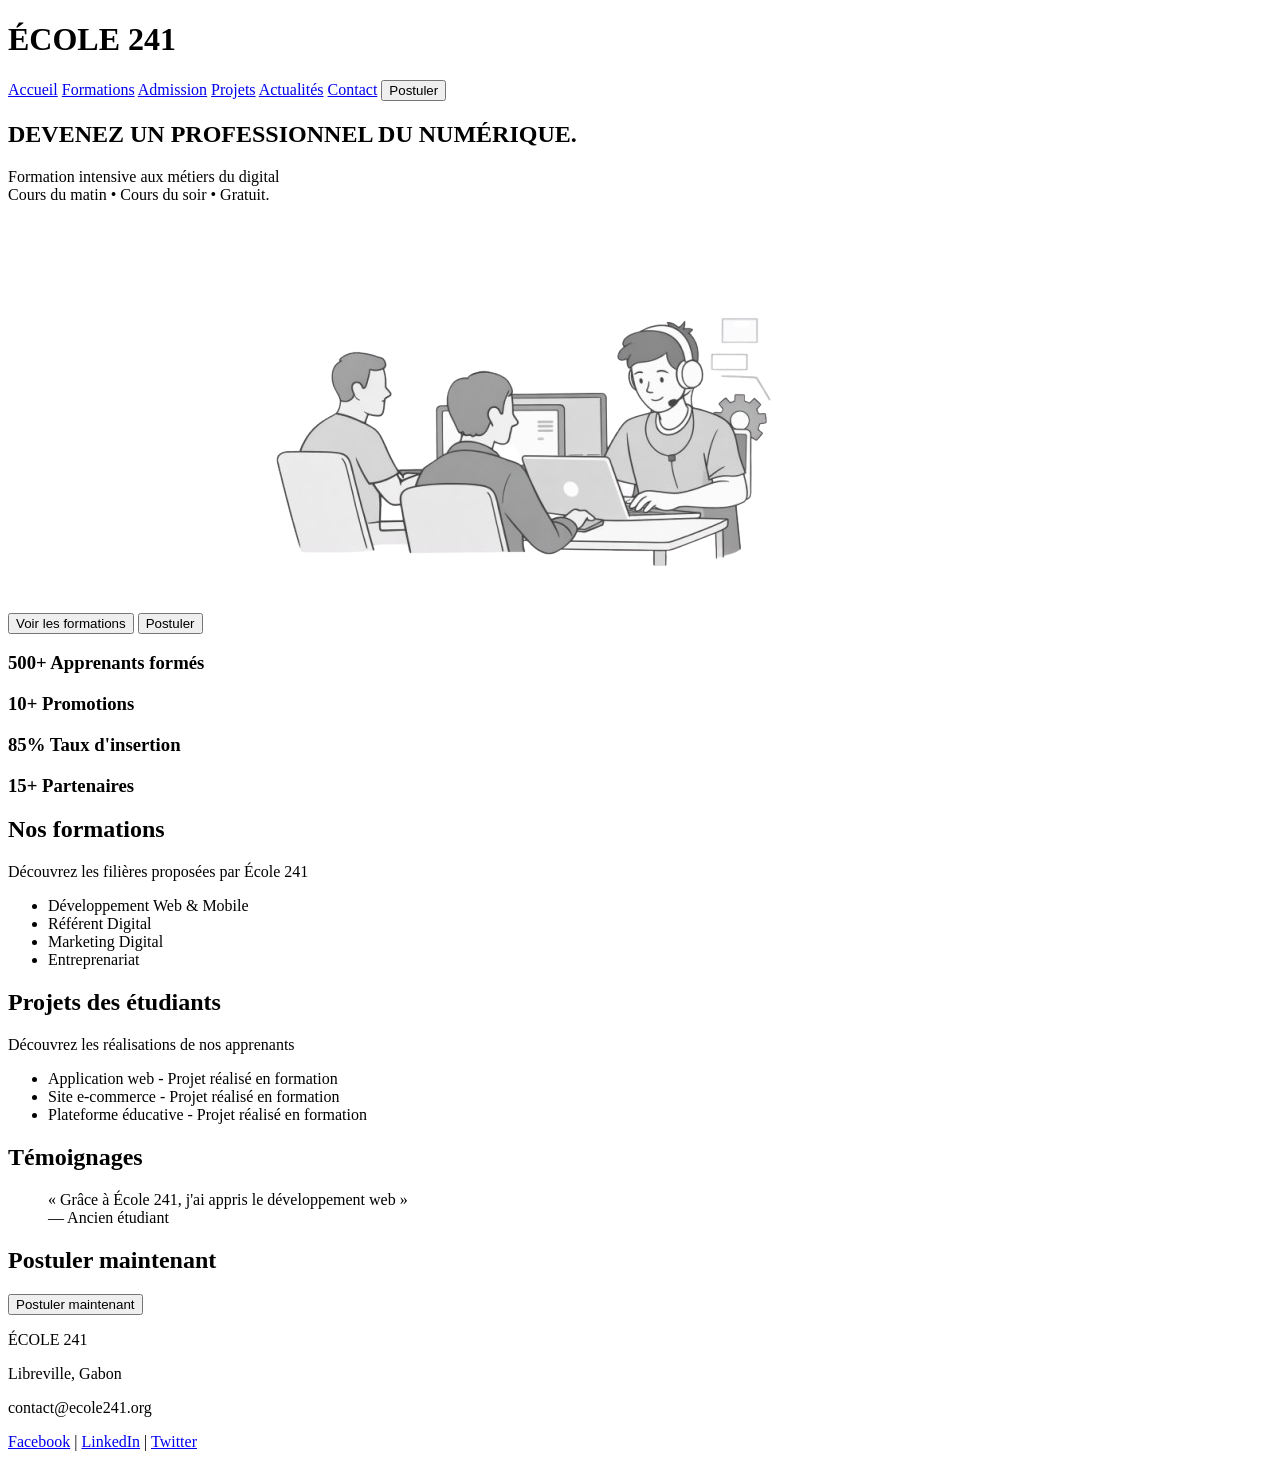
==== index.html @ 88de1d30 "Ajout des fichiers de la maquette et des styles" ====
<!DOCTYPE html>
<html lang="en">
<head>
    <meta charset="UTF-8">
    <meta name="viewport" content="width=device-width, initial-scale=1.0">
    <title>Document</title> <link rel="stylesheet" href="style.css">
</head>
<body>
     
    <!-- Header -->
    <header>
        <h1>ÉCOLE 241</h1>
        <nav>
            <a href="#">Accueil</a>
            <a href="Formations.html">Formations</a>
            <a href="#">Admission</a>
            <a href="#">Projets</a>
            <a href="#">Actualités</a>
            <a href="contact.html">Contact</a>
            <button>Postuler</button>
        </nav>
    </header>

    
    <section>
        <h2>DEVENEZ UN PROFESSIONNEL DU NUMÉRIQUE.</h2>
        <p>Formation intensive aux métiers du digital<br>Cours du matin • Cours du soir • Gratuit.</p>
        <button>Voir les formations</button>
        <button>Postuler</button>
        <img src="/image/Image_18_mars_2026__06_56_17-removebg-preview.png" alt="Illustration étudiants">
    </section>

    
    <section>
        <h3>500+ Apprenants formés</h3>
        <h3>10+ Promotions</h3>
        <h3>85% Taux d'insertion</h3>
        <h3>15+ Partenaires</h3>
    </section>

   
    <section>
        <h2>Nos formations</h2>
        <p>Découvrez les filières proposées par École 241</p>
        <ul>
            <li>Développement Web & Mobile</li>
            <li>Référent Digital</li>
            <li>Marketing Digital</li>
            <li>Entreprenariat</li>
        </ul>
    </section>

    
    <section>
        <h2>Projets des étudiants</h2>
        <p>Découvrez les réalisations de nos apprenants</p>
        <ul>
            <li>Application web - Projet réalisé en formation</li>
            <li>Site e-commerce - Projet réalisé en formation</li>
            <li>Plateforme éducative - Projet réalisé en formation</li>
        </ul>
    </section>

    
    <section>
        <h2>Témoignages</h2>
        <blockquote>
            « Grâce à École 241, j'ai appris le développement web »<br>
            — Ancien étudiant
        </blockquote>
    </section>

   
    <section>
        <h2>Postuler maintenant</h2>
        <button>Postuler maintenant</button>
    </section>

    <footer>
        <p>ÉCOLE 241</p>
        <p>Libreville, Gabon</p>
        <p>contact@ecole241.org</p>
        <p>
            <a href="#">Facebook</a> |
            <a href="#">LinkedIn</a> |
            <a href="#">Twitter</a>
        </p>
    </footer>

</body>
</html>
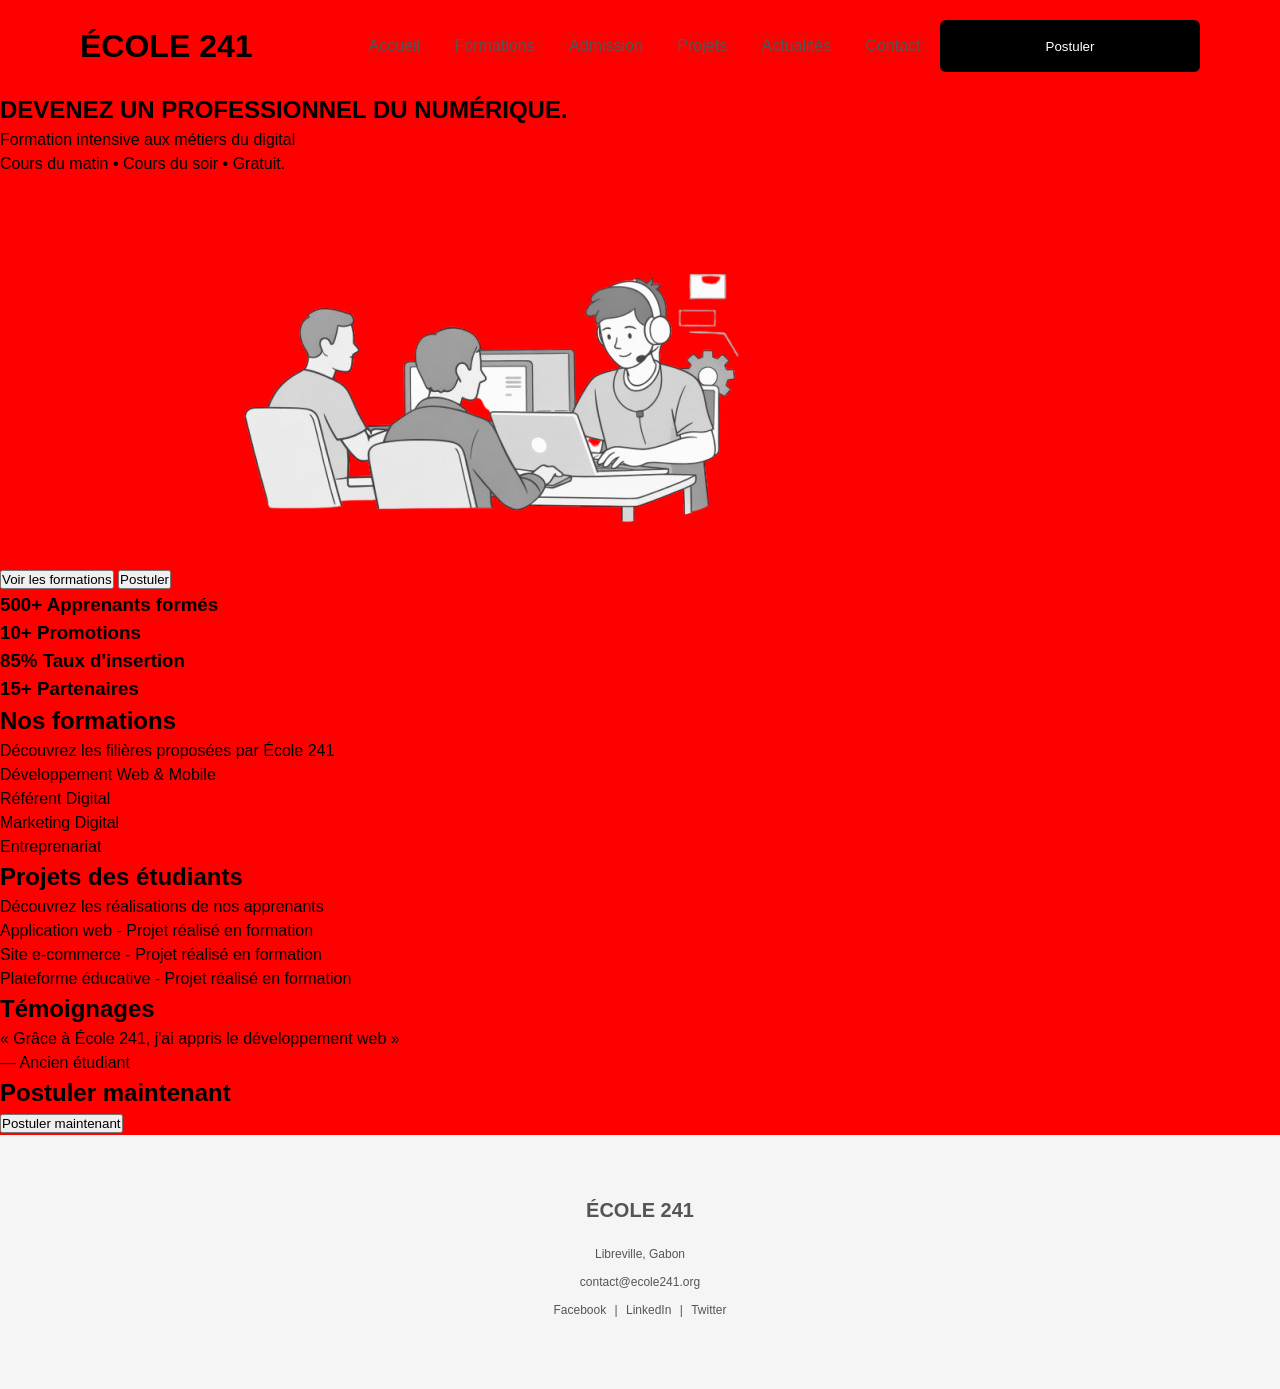
==== commit 37978e1d: "refresh index" ====
--- a/index.html
+++ b/index.html
@@ -27,7 +27,7 @@
         <p>Formation intensive aux métiers du digital<br>Cours du matin • Cours du soir • Gratuit.</p>
         <button>Voir les formations</button>
         <button>Postuler</button>
-        <img src="/image/Image_18_mars_2026__06_56_17-removebg-preview.png" alt="Illustration étudiants">
+        <img src="/image/Image_18_mars_2026__06_56_17-removebg-preview (3).png" alt="Illustration étudiants">
     </section>
 
     
--- a/style.css
+++ b/style.css
@@ -0,0 +1,252 @@
+body { background-color: red !important; }
+* {
+    margin: 0;
+    padding: 0;
+    box-sizing: border-box;
+}
+
+body {
+    font-family: Arial, sans-serif;
+    background-color: #FFFFFF;
+    color: #000000;
+    max-width: 1440px;
+    margin: 0 auto;
+    line-height: 1.5;
+}
+
+
+header {
+    display: flex;
+    justify-content: space-between;
+    align-items: center;
+    padding: 20px 80px;
+}
+
+header h1 {
+    font-weight: bold;
+}
+
+nav a {
+    margin: 0 15px;
+    text-decoration: none;
+    color: #555555;
+    font-size: 16px;
+}
+
+nav a:hover {
+    color: #000000;
+}
+
+nav button {
+    width: 260px;
+    height: 52px;
+    background-color: #000000;
+    color: #FFFFFF;
+    border-radius: 6px;
+    border: none;
+    cursor: pointer;
+}
+
+
+section.hero {
+    display: flex;
+    justify-content: space-between;
+    align-items: center;
+    padding: 80px;
+    gap: 40px;
+}
+
+section.hero h2 {
+    font-size: 28px;
+    font-weight: bold;
+    margin-bottom: 20px;
+}
+
+section.hero p {
+    font-size: 16px;
+    color: #555555;
+    margin-bottom: 20px;
+}
+
+section.hero button {
+    margin-top: 10px;
+    width: 260px;
+    height: 52px;
+    font-weight: 600;
+}
+
+
+section.stats {
+    display: grid;
+    grid-template-columns: repeat(4, 1fr);
+    text-align: center;
+    border-top: 1px solid #DDDDDD;
+    border-bottom: 1px solid #DDDDDD;
+    margin: 80px 0;
+}
+
+section.stats div {
+    background-color: #F5F5F5;
+    padding: 20px;
+}
+
+section.stats div h3 {
+    font-size: 28px;
+    font-weight: bold;
+    margin-bottom: 5px;
+}
+
+section.stats div p {
+    font-size: 12px;
+    color: #555555;
+}
+
+
+section.formations {
+    margin-bottom: 80px;
+    text-align: center;
+}
+
+section.formations h2 {
+    font-size: 28px;
+    font-weight: bold;
+    margin-bottom: 10px;
+}
+
+section.formations p {
+    font-size: 16px;
+    color: #555555;
+    margin-bottom: 40px;
+}
+
+section.formations .card-container {
+    display: grid;
+    grid-template-columns: repeat(4, 1fr);
+    gap: 20px;
+    justify-items: center;
+}
+
+section.formations .card {
+    background-color: #F5F5F5;
+    border-radius: 8px;
+    padding: 20px;
+    font-size: 14px;
+    font-weight: 500;
+}
+
+
+section.projets {
+    text-align: center;
+    margin-bottom: 80px;
+}
+
+section.projets h2 {
+    font-size: 28px;
+    font-weight: bold;
+    margin-bottom: 10px;
+}
+
+section.projets p {
+    font-size: 16px;
+    color: #555555;
+    margin-bottom: 40px;
+}
+
+section.projets .card-container {
+    display: grid;
+    grid-template-columns: repeat(3, 1fr);
+    gap: 20px;
+    justify-items: center;
+}
+
+section.projets .card {
+    background-color: #F5F5F5;
+    border-radius: 8px;
+    padding: 20px;
+    font-size: 14px;
+    font-weight: 500;
+}
+
+
+section.temoignages {
+    text-align: center;
+    margin-bottom: 80px;
+}
+
+section.temoignages h2 {
+    font-size: 28px;
+    font-weight: bold;
+    margin-bottom: 20px;
+}
+
+section.temoignages blockquote {
+    background-color: #F5F5F5;
+    border-radius: 8px;
+    padding: 20px;
+    display: inline-block;
+    max-width: 700px;
+    font-size: 16px;
+    color: #555555;
+}
+
+
+section.cta {
+    text-align: center;
+    margin-bottom: 80px;
+}
+
+section.cta button {
+    width: 260px;
+    height: 52px;
+    background-color: #000000;
+    color: #FFFFFF;
+    border-radius: 6px;
+    border: none;
+    font-weight: 600;
+}
+
+
+footer {
+    background-color: #F5F5F5;
+    text-align: center;
+    padding: 60px 20px;
+}
+
+footer p:first-child {
+    font-size: 20px;
+    font-weight: bold;
+    margin-bottom: 20px;
+}
+
+footer p {
+    font-size: 12px;
+    color: #555555;
+    margin-bottom: 10px;
+}
+
+footer a {
+    text-decoration: none;
+    color: #555555;
+    margin: 0 5px;
+}
+
+footer a:hover {
+    color: #000000;
+}
+
+
+@media (max-width: 1024px) {
+    section.hero {
+        flex-direction: column;
+        text-align: center;
+    }
+
+    section.stats {
+        grid-template-columns: repeat(2, 1fr);
+    }
+
+    section.formations .card-container,
+    section.projets .card-container {
+        grid-template-columns: 1fr;
+    }
+}
